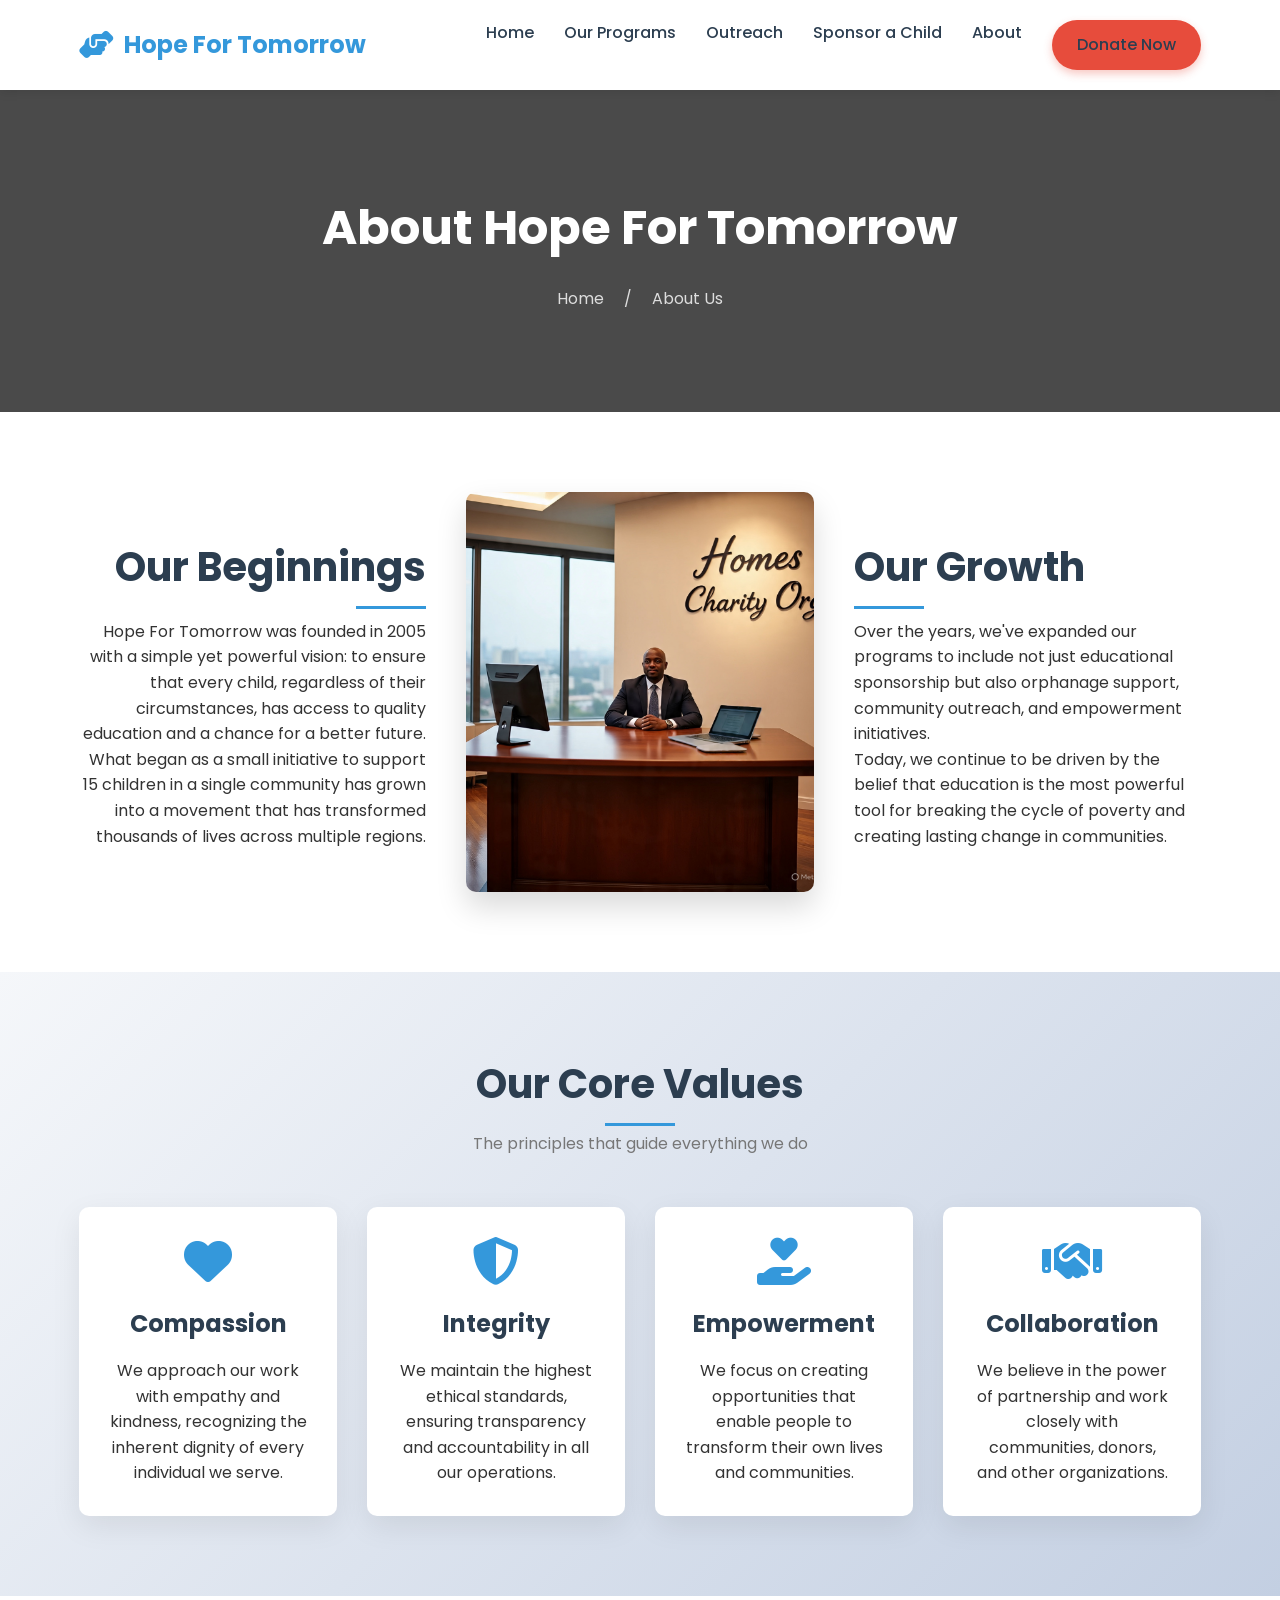
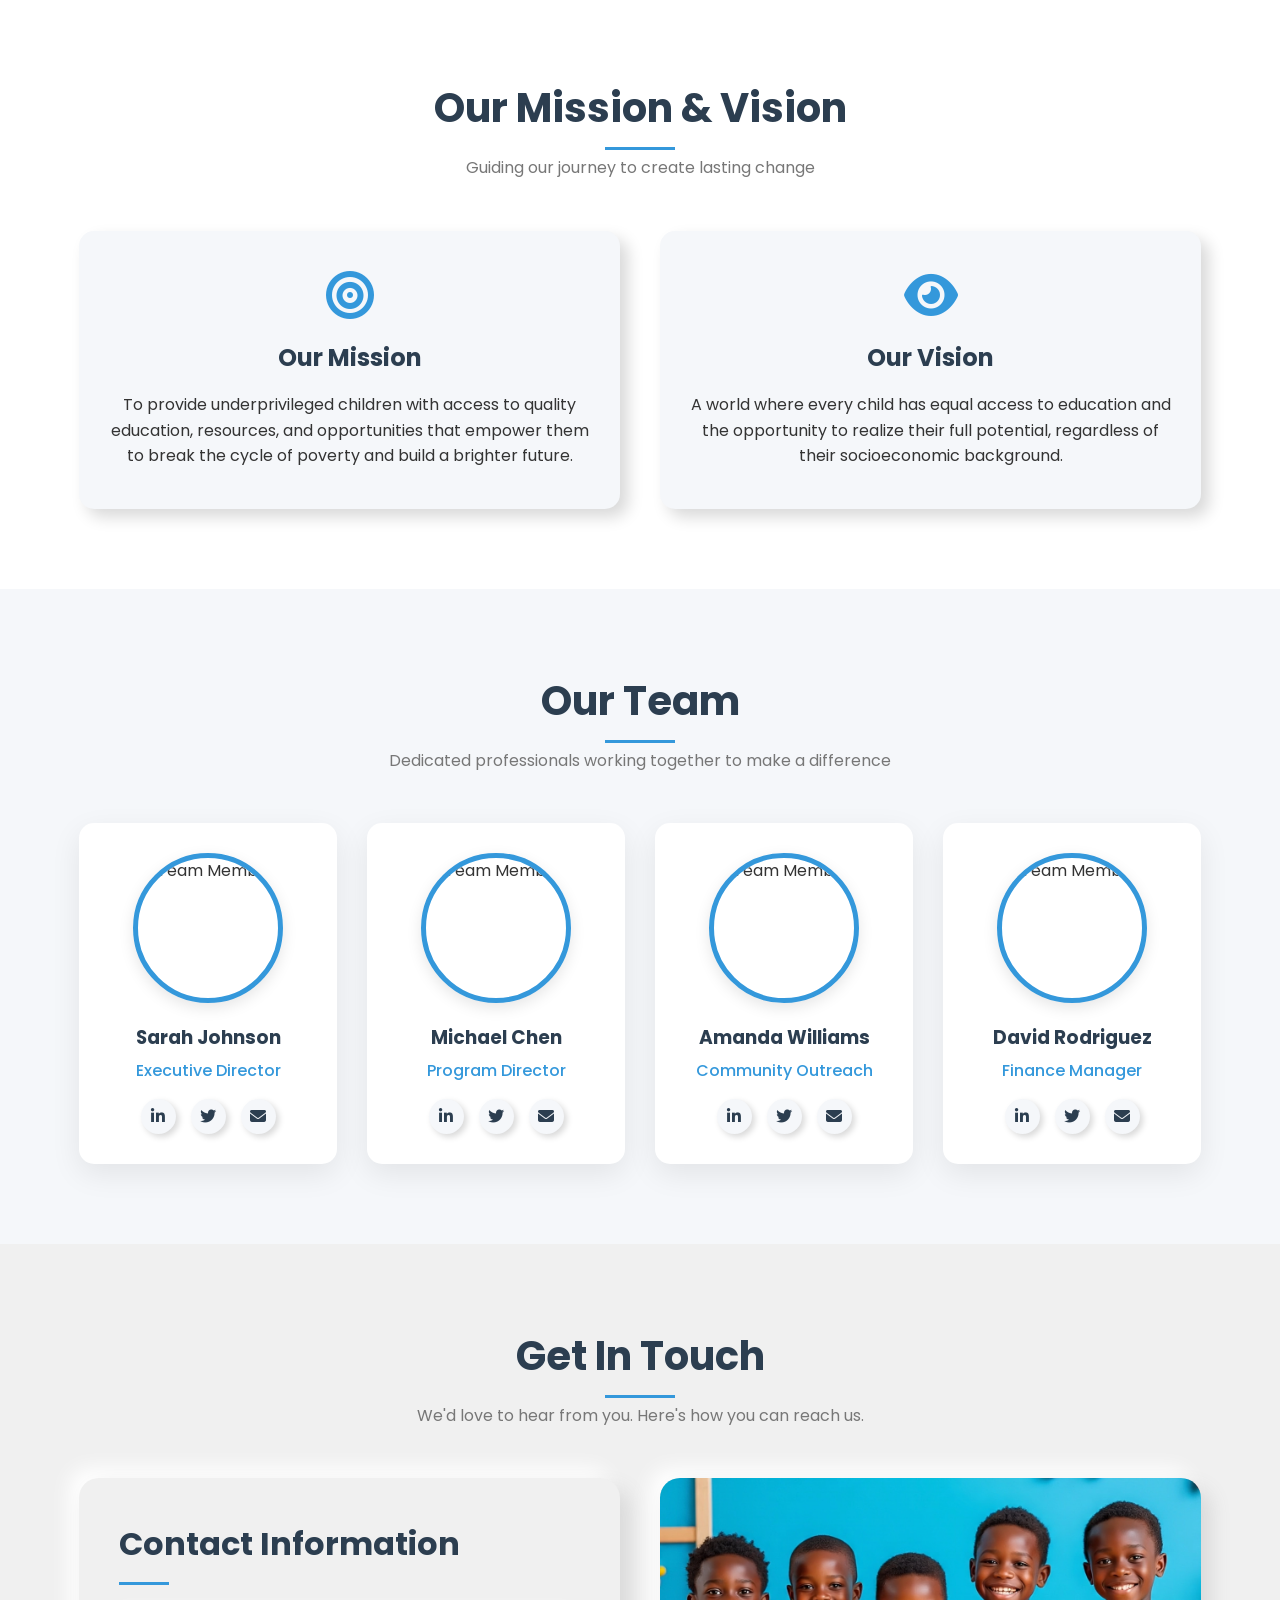
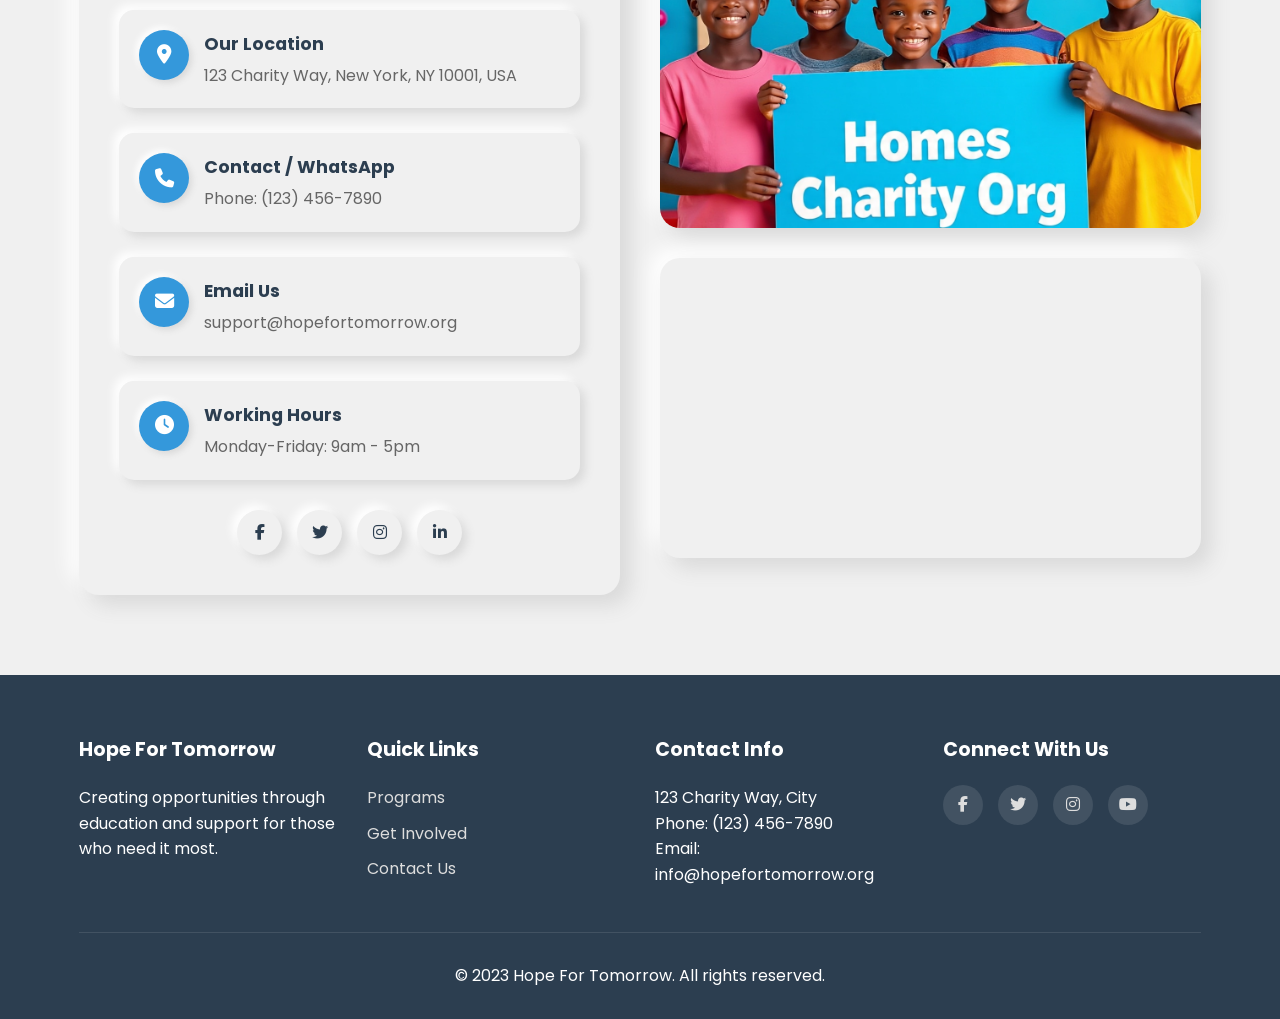
==== about.html @ 214cc909 "page completee" ====
<!DOCTYPE html>
<html lang="en">
<head>
    <meta charset="UTF-8">
    <meta name="viewport" content="width=device-width, initial-scale=1.0">
    <title>About Us | Hope For Tomorrow</title>
    <link rel="stylesheet" href="https://cdnjs.cloudflare.com/ajax/libs/font-awesome/6.4.0/css/all.min.css">
    <link href="https://fonts.googleapis.com/css2?family=Poppins:wght@300;400;500;600;700&display=swap" rel="stylesheet">
    <style>
        /* Global Styles */
        :root {
            --primary: #3498db;
            --secondary: #2ecc71;
            --accent: #e74c3c;
            --light: #f9f9f9;
            --dark: #2c3e50;
            --text: #333;
        }
        
        * {
            margin: 0;
            padding: 0;
            box-sizing: border-box;
            font-family: 'Poppins', sans-serif;
        }
        html, body {
    max-width: 100%;
    overflow-x: hidden;
}

img, iframe {
    max-width: 100%;
    height: auto;
    display: block;
}

        html {
            scroll-behavior: smooth;
        }
        
        body {
            color: var(--text);
            line-height: 1.6;
            background-color: var(--light);
           
        }
        
        .container {
            width: 90%;
            max-width: 1200px;
            margin: 0 auto;
            padding: 0 15px;
        }
        
        /* Header & Navigation */
        header {
            background-color: white;
            box-shadow: 0 2px 10px rgba(0,0,0,0.1);
            position: sticky;
            top: 0;
            z-index: 1000;
            transition: all 0.3s ease;
        }
        
        nav {
            display: flex;
            justify-content: space-between;
            align-items: center;
            padding: 20px 0;
        }
        
        .logo {
            font-size: 24px;
            font-weight: 700;
            color: var(--primary);
            display: flex;
            align-items: center;
        }
        
        .logo i {
            margin-right: 10px;
            font-size: 28px;
        }
        
        .nav-links {
            display: flex;
            list-style: none;
        }
        
        .nav-links li {
            margin-left: 30px;
        }
        
        .nav-links a {
            text-decoration: none;
            color: var(--dark);
            font-weight: 500;
            transition: color 0.3s;
            position: relative;
        }
        
        .nav-links a:after {
            content: '';
            position: absolute;
            width: 0;
            height: 2px;
            bottom: -5px;
            left: 0;
            background-color: var(--primary);
            transition: width 0.3s ease;
        }
        
        .nav-links a:hover:after {
            width: 100%;
        }
        
        .nav-links a:hover {
            color: var(--primary);
        }
        
        .btn {
            display: inline-block;
            background-color: var(--accent);
            color: white;
            padding: 12px 25px;
            border-radius: 30px;
            text-decoration: none;
            font-weight: 600;
            transition: all 0.3s;
            box-shadow: 0 4px 8px rgba(231, 76, 60, 0.3);
        }
        
        .btn:hover {
            background-color: #c0392b;
            transform: translateY(-3px);
            box-shadow: 0 6px 12px rgba(231, 76, 60, 0.4);
        }
        
        .hamburger {
            display: none;
            cursor: pointer;
            font-size: 24px;
        }
        
        /* Page Header */
        .page-header {
            background: linear-gradient(rgba(0,0,0,0.7), rgba(0,0,0,0.7)), url('https://images.unsplash.com/photo-1522881193457-37ae97c905bf?ixlib=rb-4.0.3&ixid=M3wxMjA3fDB8MHxwaG90by1wYWdlfHx8fGVufDB8fHx8fA%3D%3D&auto=format&fit=crop&w=1470&q=80') no-repeat center center/cover;
            color: white;
            text-align: center;
            padding: 100px 0;
        }
        
        .page-header h1 {
            font-size: 3rem;
            margin-bottom: 20px;
        }
        
        .breadcrumb {
            display: flex;
            justify-content: center;
            list-style: none;
        }
        
        .breadcrumb li {
            margin: 0 10px;
        }
        
        .breadcrumb a {
            color: #ddd;
            text-decoration: none;
        }
        
        .breadcrumb a:hover {
            color: white;
        }
        
        .breadcrumb li:after {
            content: '/';
            margin-left: 20px;
            color: #ddd;
        }
        
        .breadcrumb li:last-child:after {
            content: '';
            margin: 0;
        }
        
        /* History Section */
        .history {
            padding: 80px 0;
            background-color: white;
        }
        
        .history-grid {
            display: grid;
            grid-template-columns: 1fr 1fr 1fr;
            gap: 40px;
            align-items: center;
        }
        
        .history-text-right {
            text-align: right;
        }
        
        .history-text-left {
            text-align: left;
        }
        
        .history-img {
            width: 100%;
            height: 400px;
            border-radius: 10px;
            overflow: hidden;
            box-shadow: 0 15px 30px rgba(0,0,0,0.15);
        }
        
        .history-img img {
            width: 100%;
            height: 100%;
            object-fit: cover;
        }
        
        .history-text h2 {
            font-size: 2.5rem;
            color: var(--dark);
            margin-bottom: 20px;
            position: relative;
        }
        
        .history-text h2:after {
            content: '';
            position: absolute;
            width: 70px;
            height: 3px;
            background: var(--primary);
            bottom: -10px;
            left: 0;
        }
        
        .history-text-right h2:after {
            left: auto;
            right: 0;
        }
        
        /* Core Values */
        .core-values {
            padding: 80px 0;
            background: linear-gradient(135deg, #f5f7fa 0%, #c3cfe2 100%);
        }
        
        .section-title {
            text-align: center;
            margin-bottom: 50px;
        }
        
        .section-title h2 {
            font-size: 2.5rem;
            color: var(--dark);
            margin-bottom: 15px;
            position: relative;
            display: inline-block;
        }
        
        .section-title h2:after {
            content: '';
            position: absolute;
            width: 70px;
            height: 3px;
            background: var(--primary);
            bottom: -10px;
            left: 50%;
            transform: translateX(-50%);
        }
        
        .section-title p {
            color: #777;
            max-width: 700px;
            margin: 0 auto;
        }
        
        .values-grid {
            display: grid;
            grid-template-columns: repeat(auto-fit, minmax(200px, 1fr));
            gap: 30px;
        }
        
        .value-card {
            background: white;
            border-radius: 10px;
            padding: 30px;
            box-shadow: 0 10px 30px rgba(0,0,0,0.08);
            transition: transform 0.3s, box-shadow 0.3s;
            text-align: center;
        }
        
        .value-card:hover {
            transform: translateY(-10px);
            box-shadow: 0 15px 35px rgba(0,0,0,0.12);
        }
        
        .value-card i {
            font-size: 3rem;
            color: var(--primary);
            margin-bottom: 20px;
        }
        
        .value-card h3 {
            font-size: 1.5rem;
            margin-bottom: 15px;
            color: var(--dark);
        }
        
        /* Mission & Vision */
        .mission-vision {
            padding: 80px 0;
            background-color: white;
        }
        
        .mv-grid {
            display: grid;
            grid-template-columns: repeat(auto-fit, minmax(300px, 1fr));
            gap: 40px;
        }
        
        .mv-card {
            background: #f5f7fa;
            border-radius: 15px;
            padding: 40px 30px;
            text-align: center;
            box-shadow: 8px 8px 16px #d9d9d9, 
                       -8px -8px 16px #ffffff;
            transition: all 0.3s ease;
        }
        
        .mv-card:hover {
            transform: translateY(-5px);
            box-shadow: 12px 12px 24px #d9d9d9, 
                       -12px -12px 24px #ffffff;
        }
        
        .mv-card i {
            font-size: 3rem;
            color: var(--primary);
            margin-bottom: 20px;
        }
        
        .mv-card h3 {
            font-size: 1.5rem;
            margin-bottom: 15px;
            color: var(--dark);
        }
        
        /* Team Section */
        .team {
            padding: 80px 0;
            background-color: #f5f7fa;
        }
        
        .team-grid {
            display: grid;
            grid-template-columns: repeat(auto-fit, minmax(250px, 1fr));
            gap: 30px;
        }
        
        .team-member {
            background: white;
            border-radius: 15px;
            padding: 30px 20px;
            text-align: center;
            box-shadow: 0 10px 30px rgba(0,0,0,0.08);
            transition: all 0.3s ease;
        }
        
        .team-member:hover {
            transform: translateY(-5px);
            box-shadow: 0 15px 35px rgba(0,0,0,0.12);
        }
        
        .team-img {
            width: 150px;
            height: 150px;
            border-radius: 50%;
            object-fit: cover;
            margin: 0 auto 20px;
            box-shadow: 0 5px 15px rgba(0,0,0,0.1);
            border: 5px solid var(--primary);
        }
        
        .team-member h3 {
            margin-bottom: 5px;
            color: var(--dark);
        }
        
        .team-member p {
            color: var(--primary);
            margin-bottom: 15px;
            font-weight: 500;
        }
        
        .team-social {
            display: flex;
            justify-content: center;
            gap: 15px;
        }
        
        .team-social a {
            display: inline-flex;
            align-items: center;
            justify-content: center;
            width: 35px;
            height: 35px;
            background: #f5f7fa;
            border-radius: 50%;
            color: var(--dark);
            text-decoration: none;
            box-shadow: 3px 3px 6px #d9d9d9, 
                       -3px -3px 6px #ffffff;
            transition: all 0.3s ease;
        }
        
        .team-social a:hover {
            box-shadow: inset 3px 3px 6px #d9d9d9, 
                       inset -3px -3px 6px #ffffff;
            color: var(--primary);
        }
        
        /* Contact Section - Redesigned with Neomorphism */
        .contact-section {
            padding: 80px 0;
            background-color: #f0f0f0;
        }
        
        .contact-grid {
            display: grid;
            grid-template-columns: 1fr;
            gap: 40px;
        }
        
        @media (min-width: 992px) {
            .contact-grid {
                grid-template-columns: 1fr 1fr;
            }
        }
        
        .contact-info {
            background: #f0f0f0;
            border-radius: 20px;
            padding: 40px;
            box-shadow: 10px 10px 20px #d9d9d9, 
                       -10px -10px 20px #ffffff;
        }
        
        .contact-info h2 {
            font-size: 2rem;
            margin-bottom: 25px;
            color: var(--dark);
            position: relative;
            padding-bottom: 15px;
        }
        
        .contact-info h2:after {
            content: '';
            position: absolute;
            left: 0;
            bottom: 0;
            width: 50px;
            height: 3px;
            background: var(--primary);
        }
        
        .info-item {
            display: flex;
            align-items: flex-start;
            margin-bottom: 25px;
            padding: 20px;
            background: #f0f0f0;
            border-radius: 15px;
            box-shadow: 5px 5px 10px #d9d9d9, 
                       -5px -5px 10px #ffffff;
            transition: all 0.3s ease;
        }
        
        .info-item:hover {
            transform: translateY(-5px);
            box-shadow: 8px 8px 16px #d9d9d9, 
                       -8px -8px 16px #ffffff;
        }
        
        .info-icon {
            min-width: 50px;
            height: 50px;
            background: var(--primary);
            color: white;
            border-radius: 50%;
            display: flex;
            align-items: center;
            justify-content: center;
            margin-right: 15px;
            font-size: 1.2rem;
            box-shadow: 3px 3px 6px #d9d9d9, 
                       -3px -3px 6px #ffffff;
        }
        
        .info-content h3 {
            margin-bottom: 5px;
            font-size: 1.1rem;
            color: var(--dark);
        }
        
        .info-content p {
            color: #666;
        }
        
        .social-links {
            display: flex;
            gap: 15px;
            margin-top: 30px;
            justify-content: center;
        }
        
        .social-links a {
            display: inline-flex;
            align-items: center;
            justify-content: center;
            width: 45px;
            height: 45px;
            background: #f0f0f0;
            border-radius: 50%;
            color: var(--dark);
            text-decoration: none;
            box-shadow: 5px 5px 10px #d9d9d9, 
                       -5px -5px 10px #ffffff;
            transition: all 0.3s ease;
        }
        
        .social-links a:hover {
            box-shadow: inset 3px 3px 6px #d9d9d9, 
                       inset -3px -3px 6px #ffffff;
            color: var(--primary);
        }
        
        .contact-visuals {
            display: flex;
            flex-direction: column;
            gap: 30px;
        }
        
        .company-image {
            border-radius: 20px;
            overflow: hidden;
            box-shadow: 10px 10px 20px #d9d9d9, 
                       -10px -10px 20px #ffffff;
            height: 350px;
        }
        
        .company-image img {
            width: 100%;
            height: 100%;
            object-fit: cover;
        }
        
        .map-container {
            border-radius: 20px;
            overflow: hidden;
            box-shadow: 10px 10px 20px #d9d9d9, 
                       -10px -10px 20px #ffffff;
            height: 300px;
        }
        
        .map-container iframe {
            width: 100%;
            height: 100%;
            border: none;
        }
        
        /* Footer */
        footer {
            background-color: var(--dark);
            color: white;
            padding: 60px 0 30px;
        }
        
        .footer-grid {
            display: grid;
            grid-template-columns: repeat(auto-fit, minmax(200px, 1fr));
            gap: 30px;
            margin-bottom: 40px;
        }
        
        .footer-column h3 {
            margin-bottom: 20px;
            font-size: 1.2rem;
        }
        
        .footer-column ul {
            list-style: none;
        }
        
        .footer-column ul li {
            margin-bottom: 10px;
        }
        
        .footer-column a {
            color: #ddd;
            text-decoration: none;
            transition: color 0.3s;
        }
        
        .footer-column a:hover {
            color: white;
        }
        
        .footer-social {
            display: flex;
            gap: 15px;
        }
        
        .footer-social a {
            display: inline-block;
            width: 40px;
            height: 40px;
            background-color: rgba(255,255,255,0.1);
            border-radius: 50%;
            text-align: center;
            line-height: 40px;
            transition: background-color 0.3s, transform 0.3s;
        }
        
        .footer-social a:hover {
            background-color: var(--primary);
            transform: translateY(-5px);
        }
        
        .copyright {
            text-align: center;
            padding-top: 30px;
            border-top: 1px solid rgba(255,255,255,0.1);
        }
        
        /* Responsive Design */
        @media (max-width: 992px) {
            .history-grid {
                grid-template-columns: 1fr;
                gap: 30px;
            }
            
            .history-text-right, .history-text-left {
                text-align: center;
            }
            
            .history-text h2:after {
                left: 50%;
                transform: translateX(-50%);
            }
            
            .nav-links {
                display: none;
            }
            
            .nav-links.active {
                display: flex;
                flex-direction: column;
                position: absolute;
                top: 100%;
                left: 0;
                width: 100%;
                background-color: white;
                padding: 20px;
                box-shadow: 0 5px 10px rgba(0,0,0,0.1);
            }
            
            .nav-links.active li {
                margin: 15px 0;
            }
            
            .hamburger {
                display: block;
            }
        }
        
        @media (max-width: 768px) {
            .page-header {
                padding: 80px 0;
            }
            
            .page-header h1 {
                font-size: 2.5rem;
            }
            
            .history, .core-values, .mission-vision, .team, .contact-section {
                padding: 60px 0;
            }
            
            .history-text h2, .section-title h2 {
                font-size: 2rem;
            }
            
            .history-img {
                height: 300px;
                order: -1;
            }
            
            .info-item {
                flex-direction: column;
                text-align: center;
            }
            
            .info-icon {
                margin-right: 0;
                margin-bottom: 15px;
            }
        }
        
        @media (max-width: 576px) {
            .logo {
                font-size: 20px;
            }
            
            .page-header h1 {
                font-size: 2rem;
            }
            
            .history-img {
                height: 250px;
            }
        .contact-section{
                margin: 0;
            }
            .values-grid, .mv-grid, .team-grid {
                grid-template-columns: 1fr;
            }
        }
    </style>
</head>
<body>
    <!-- Header & Navigation -->
    <header>
        <div class="container">
            <nav>
                <div class="logo"><i class="fas fa-hands-helping"></i>Hope For Tomorrow</div>
                <ul class="nav-links">
                    <li><a href="index.html">Home</a></li>
                    <li><a href="programs.html">Our Programs</a></li>
                    <li><a href="outreach.html">Outreach</a></li>
                    <li><a href="sponsor.html">Sponsor a Child</a></li>
                   <li><a href="about.html">About</a></li>
                    <li><a href="#" class="btn">Donate Now</a></li>
                </ul>
                <div class="hamburger">
                    <i class="fas fa-bars"></i>
                </div>
            </nav>
        </div>
    </header>

    <!-- Page Header -->
    <section class="page-header">
        <div class="container">
            <h1>About Hope For Tomorrow</h1>
            <ul class="breadcrumb">
                <li><a href="#">Home</a></li>
                <li><a href="#">About Us</a></li>
            </ul>
        </div>
    </section>

    <!-- History Section -->
    <section class="history">
        <div class="container">
            <div class="history-grid">
                <div class="history-text history-text-right">
                    <h2>Our Beginnings</h2>
                    <p>Hope For Tomorrow was founded in 2005 with a simple yet powerful vision: to ensure that every child, regardless of their circumstances, has access to quality education and a chance for a better future.</p>
                    <p>What began as a small initiative to support 15 children in a single community has grown into a movement that has transformed thousands of lives across multiple regions.</p>
                </div>
                
                <div class="history-img">
                    <img src="media/history.jpg" alt="Hope For Tomorrow History">
                </div>
                
                <div class="history-text history-text-left">
                    <h2>Our Growth</h2>
                    <p>Over the years, we've expanded our programs to include not just educational sponsorship but also orphanage support, community outreach, and empowerment initiatives.</p>
                    <p>Today, we continue to be driven by the belief that education is the most powerful tool for breaking the cycle of poverty and creating lasting change in communities.</p>
                </div>
            </div>
        </div>
    </section>

    <!-- Core Values -->
    <section class="core-values">
        <div class="container">
            <div class="section-title">
                <h2>Our Core Values</h2>
                <p>The principles that guide everything we do</p>
            </div>
            <div class="values-grid">
                <div class="value-card">
                    <i class="fas fa-heart"></i>
                    <h3>Compassion</h3>
                    <p>We approach our work with empathy and kindness, recognizing the inherent dignity of every individual we serve.</p>
                </div>
                <div class="value-card">
                    <i class="fas fa-shield-alt"></i>
                    <h3>Integrity</h3>
                    <p>We maintain the highest ethical standards, ensuring transparency and accountability in all our operations.</p>
                </div>
                <div class="value-card">
                    <i class="fas fa-hand-holding-heart"></i>
                    <h3>Empowerment</h3>
                    <p>We focus on creating opportunities that enable people to transform their own lives and communities.</p>
                </div>
                <div class="value-card">
                    <i class="fas fa-handshake"></i>
                    <h3>Collaboration</h3>
                    <p>We believe in the power of partnership and work closely with communities, donors, and other organizations.</p>
                </div>
            </div>
        </div>
    </section>

    <!-- Mission & Vision -->
    <section class="mission-vision">
        <div class="container">
            <div class="section-title">
                <h2>Our Mission & Vision</h2>
                <p>Guiding our journey to create lasting change</p>
            </div>
            <div class="mv-grid">
                <div class="mv-card">
                    <i class="fas fa-bullseye"></i>
                    <h3>Our Mission</h3>
                    <p>To provide underprivileged children with access to quality education, resources, and opportunities that empower them to break the cycle of poverty and build a brighter future.</p>
                </div>
                <div class="mv-card">
                    <i class="fas fa-eye"></i>
                    <h3>Our Vision</h3>
                    <p>A world where every child has equal access to education and the opportunity to realize their full potential, regardless of their socioeconomic background.</p>
                </div>
            </div>
        </div>
    </section>

    <!-- Team Section -->
    <section class="team">
        <div class="container">
            <div class="section-title">
                <h2>Our Team</h2>
                <p>Dedicated professionals working together to make a difference</p>
            </div>
            <div class="team-grid">
                <div class="team-member">
                    <img src="https://images.unsplash.com/photo-1560250097-0b93528c311a?ixlib=rb-4.0.3&ixid=M3wxMjA3fDB8MHxwaG90by1wYWdlfHx8fGVufDB8fHx8fA%3D%3D&auto=format&fit=crop&w=687&q=80" alt="Team Member" class="team-img">
                    <h3>Sarah Johnson</h3>
                    <p>Executive Director</p>
                    <div class="team-social">
                        <a href="#"><i class="fab fa-linkedin-in"></i></a>
                        <a href="#"><i class="fab fa-twitter"></i></a>
                        <a href="#"><i class="fas fa-envelope"></i></a>
                    </div>
                </div>
                <div class="team-member">
                    <img src="https://images.unsplash.com/photo-1573497019940-1c28c88b4f3e?ixlib=rb-4.0.3&ixid=M3wxMjA3fDB8MHxwaG90by1wYWdlfHx8fGVufDB8fHx8fA%3D%3D&auto=format&fit=crop&w=687&q=80" alt="Team Member" class="team-img">
                    <h3>Michael Chen</h3>
                    <p>Program Director</p>
                    <div class="team-social">
                        <a href="#"><i class="fab fa-linkedin-in"></i></a>
                        <a href="#"><i class="fab fa-twitter"></i></a>
                        <a href="#"><i class="fas fa-envelope"></i></a>
                    </div>
                </div>
                <div class="team-member">
                    <img src="https://images.unsplash.com/photo-1580489944761-15a19d654956?ixlib=rb-4.0.3&ixid=M3wxMjA3fDB8MHxwaG90by1wYWdlfHx8fGVufDB8fHx8fA%3D%3D&auto=format&fit=crop&w=761&q=80" alt="Team Member" class="team-img">
                    <h3>Amanda Williams</h3>
                    <p>Community Outreach</p>
                    <div class="team-social">
                        <a href="#"><i class="fab fa-linkedin-in"></i></a>
                        <a href="#"><i class="fab fa-twitter"></i></a>
                        <a href="#"><i class="fas fa-envelope"></i></a>
                    </div>
                </div>
                <div class="team-member">
                    <img src="https://images.unsplash.com/photo-1507003211169-0a1dd7228f2d?ixlib=rb-4.0.3&ixid=M3wxMjA3fDB8MHxwaG90by1wYWdlfHx8fGVufDB8fHx8fA%3D%3D&auto=format&fit=crop&w=687&q=80" alt="Team Member" class="team-img">
                    <h3>David Rodriguez</h3>
                    <p>Finance Manager</p>
                    <div class="team-social">
                        <a href="#"><i class="fab fa-linkedin-in"></i></a>
                        <a href="#"><i class="fab fa-twitter"></i></a>
                        <a href="#"><i class="fas fa-envelope"></i></a>
                    </div>
                </div>
            </div>
        </div>
    </section>

    <!-- Contact Section - Redesigned with Neomorphism -->
    <section class="contact-section">
        <div class="container">
            <div class="section-title">
                <h2>Get In Touch</h2>
                <p>We'd love to hear from you. Here's how you can reach us.</p>
            </div>
            
            <div class="contact-grid">
                <div class="contact-info">
                    <h2>Contact Information</h2>
                    
                    <div class="info-item">
                        <div class="info-icon">
                            <i class="fas fa-map-marker-alt"></i>
                        </div>
                        <div class="info-content">
                            <h3>Our Location</h3>
                            <p>123 Charity Way, New York, NY 10001, USA</p>
                        </div>
                    </div>
                    
                    <div class="info-item">
                        <div class="info-icon">
                            <i class="fas fa-phone"></i>
                        </div>
                        <div class="info-content">
                            <h3>Contact / WhatsApp</h3>
                            <p>Phone: (123) 456-7890</p>
                            
                        </div>
                    </div>
                    
                    <div class="info-item">
                        <div class="info-icon">
                            <i class="fas fa-envelope"></i>
                        </div>
                        <div class="info-content">
                            <h3>Email Us</h3>
                            
                            <p>support@hopefortomorrow.org</p>
                        </div>
                    </div>
                    
                    <div class="info-item">
                        <div class="info-icon">
                            <i class="fas fa-clock"></i>
                        </div>
                        <div class="info-content">
                            <h3>Working Hours</h3>
                            <p>Monday-Friday: 9am - 5pm</p>
                            
                        </div>
                    </div>
                    
                    <div class="social-links">
                        <a href="#"><i class="fab fa-facebook-f"></i></a>
                        <a href="#"><i class="fab fa-twitter"></i></a>
                        <a href="#"><i class="fab fa-instagram"></i></a>
                        <a href="#"><i class="fab fa-linkedin-in"></i></a>
                    </div>
                </div>
                
                <div class="contact-visuals">
                    <div class="company-image">
                        <img src="media/contact.jpg" alt="Hope For Tomorrow Office">
                    </div>
                    
                    <div class="map-container">
                        <iframe src="https://www.google.com/maps/embed?pb=!1m18!1m12!1m3!1d3022.9663095343008!2d-74.004258724266!3d40.74076987932881!2m3!1f0!2f0!3f0!3m2!1i1024!2i768!4f13.1!3m3!1m2!1s0x89c259bf5c8eef01%3A0x41d070b5c4f13b35!2s123%20Charity%20Way%2C%20New%20York%2C%20NY%2010001%2C%20USA!5e0!3m2!1sen!2s!4v1690213786440!5m2!1sen!2s" allowfullscreen="" loading="lazy"></iframe>
                    </div>
                </div>
            </div>
        </div>
    </section>

    <!-- Footer -->
    <footer>
        <div class="container">
            <div class="footer-grid">
                <div class="footer-column">
                    <h3>Hope For Tomorrow</h3>
                    <p>Creating opportunities through education and support for those who need it most.</p>
                </div>
                <div class="footer-column">
                    <h3>Quick Links</h3>
                    <ul>
                       
                        <li><a href="#">Programs</a></li>
                        <li><a href="#">Get Involved</a></li>
                        <li><a href="#">Contact Us</a></li>
                    </ul>
                </div>
                <div class="footer-column">
                    <h3>Contact Info</h3>
                    <p>123 Charity Way, City</p>
                    <p>Phone: (123) 456-7890</p>
                    <p>Email: info@hopefortomorrow.org</p>
                </div>
                <div class="footer-column">
                    <h3>Connect With Us</h3>
                    <div class="footer-social">
                        <a href="#"><i class="fab fa-facebook-f"></i></a>
                        <a href="#"><i class="fab fa-twitter"></i></a>
                        <a href="#"><i class="fab fa-instagram"></i></a>
                        <a href="#"><i class="fab fa-youtube"></i></a>
                    </div>
                </div>
            </div>
            <div class="copyright">
                <p>&copy; 2023 Hope For Tomorrow. All rights reserved.</p>
            </div>
        </div>
    </footer>

    <script>
        // Mobile menu toggle
        const hamburger = document.querySelector('.hamburger');
        const navLinks = document.querySelector('.nav-links');
        
        hamburger.addEventListener('click', function() {
            navLinks.classList.toggle('active');
        });
    </script>
</body>
</html>
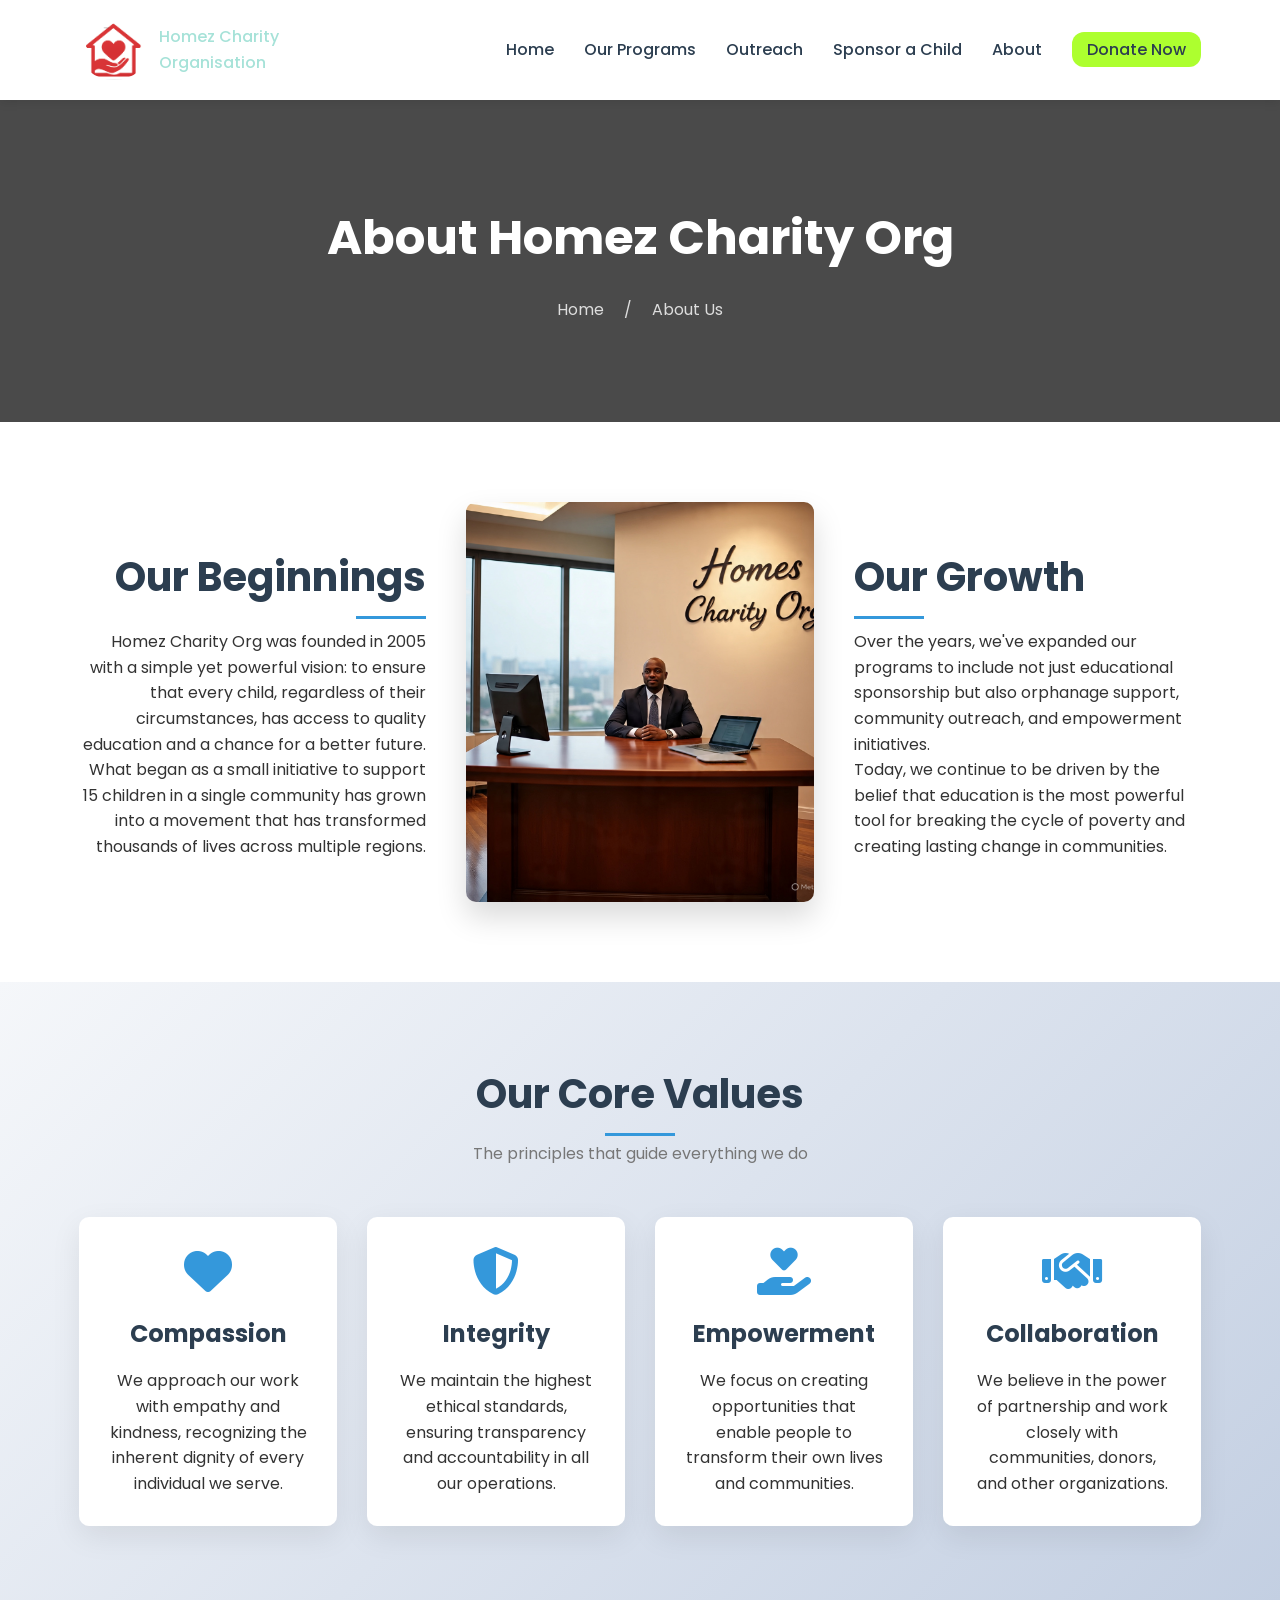
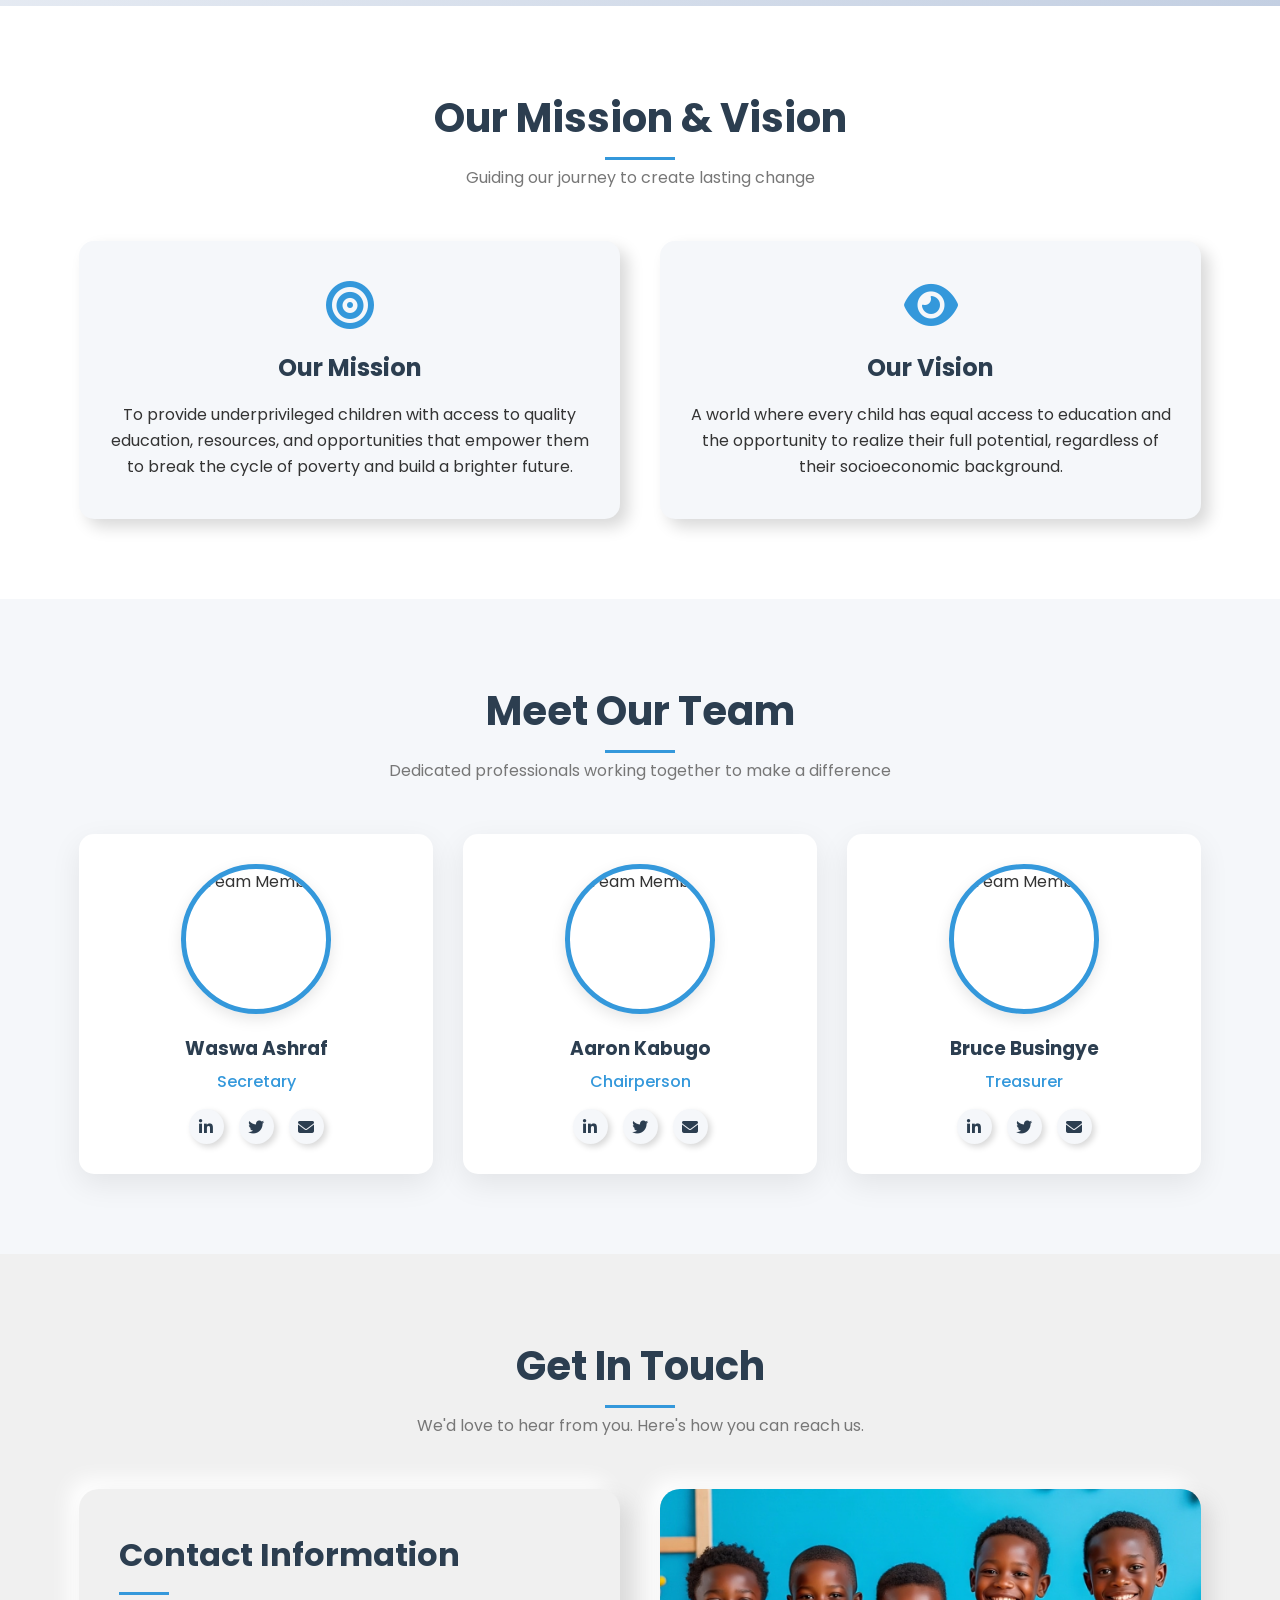
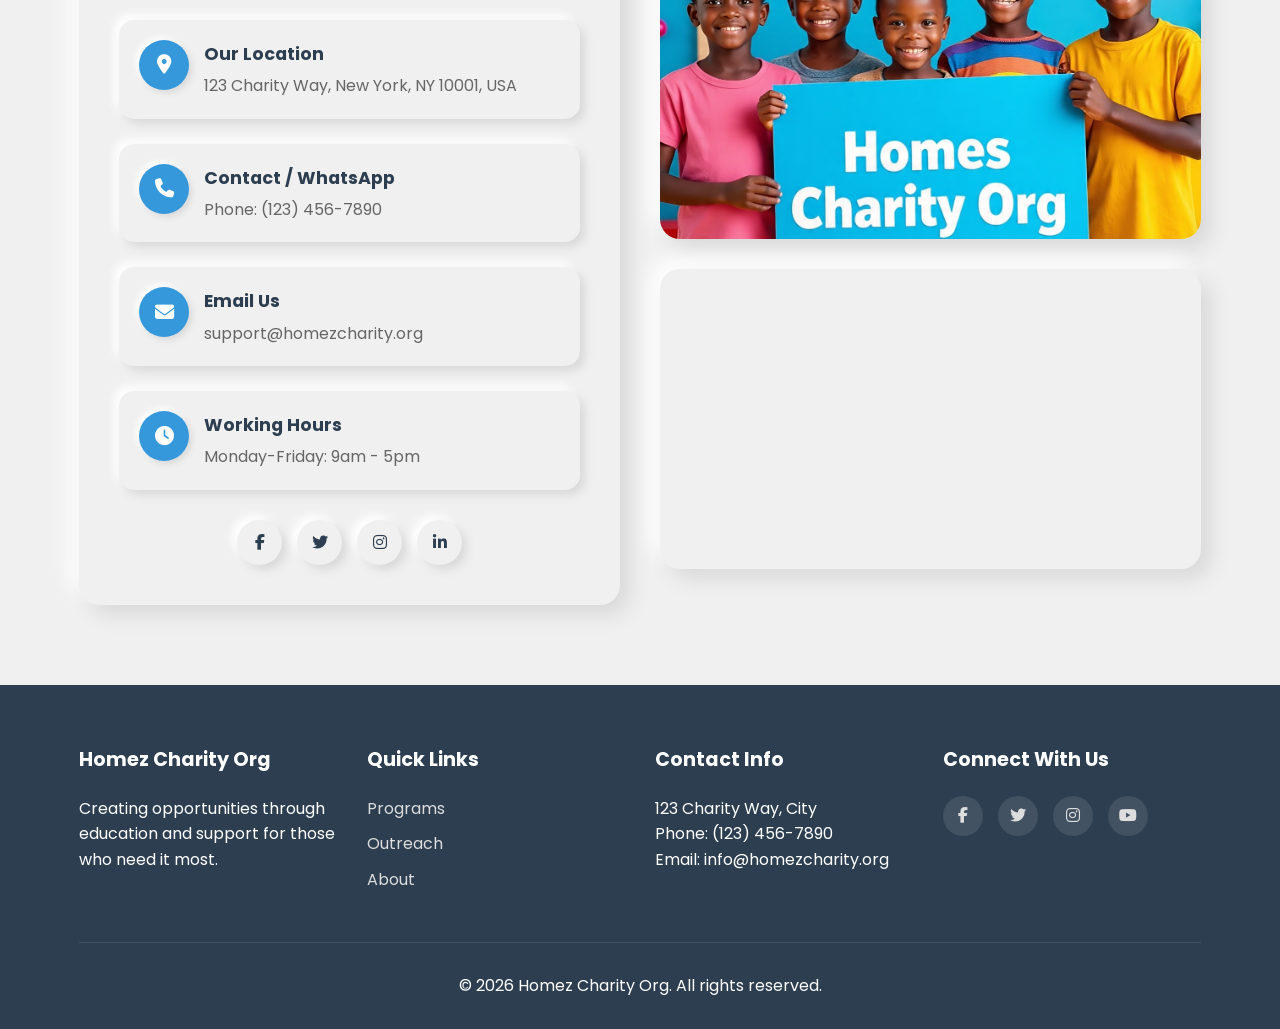
==== commit d0df9632: "favicon" ====
--- a/about.html
+++ b/about.html
@@ -3,741 +3,26 @@
 <head>
     <meta charset="UTF-8">
     <meta name="viewport" content="width=device-width, initial-scale=1.0">
-    <title>About Us | Hope For Tomorrow</title>
+    <title>About Us | Homez Charity Organisation</title>
     <link rel="stylesheet" href="https://cdnjs.cloudflare.com/ajax/libs/font-awesome/6.4.0/css/all.min.css">
     <link href="https://fonts.googleapis.com/css2?family=Poppins:wght@300;400;500;600;700&display=swap" rel="stylesheet">
-    <style>
-        /* Global Styles */
-        :root {
-            --primary: #3498db;
-            --secondary: #2ecc71;
-            --accent: #e74c3c;
-            --light: #f9f9f9;
-            --dark: #2c3e50;
-            --text: #333;
-        }
-        
-        * {
-            margin: 0;
-            padding: 0;
-            box-sizing: border-box;
-            font-family: 'Poppins', sans-serif;
-        }
-        html, body {
-    max-width: 100%;
-    overflow-x: hidden;
-}
-
-img, iframe {
-    max-width: 100%;
-    height: auto;
-    display: block;
-}
-
-        html {
-            scroll-behavior: smooth;
-        }
-        
-        body {
-            color: var(--text);
-            line-height: 1.6;
-            background-color: var(--light);
-           
-        }
-        
-        .container {
-            width: 90%;
-            max-width: 1200px;
-            margin: 0 auto;
-            padding: 0 15px;
-        }
-        
-        /* Header & Navigation */
-        header {
-            background-color: white;
-            box-shadow: 0 2px 10px rgba(0,0,0,0.1);
-            position: sticky;
-            top: 0;
-            z-index: 1000;
-            transition: all 0.3s ease;
-        }
-        
-        nav {
-            display: flex;
-            justify-content: space-between;
-            align-items: center;
-            padding: 20px 0;
-        }
-        
-        .logo {
-            font-size: 24px;
-            font-weight: 700;
-            color: var(--primary);
-            display: flex;
-            align-items: center;
-        }
-        
-        .logo i {
-            margin-right: 10px;
-            font-size: 28px;
-        }
-        
-        .nav-links {
-            display: flex;
-            list-style: none;
-        }
-        
-        .nav-links li {
-            margin-left: 30px;
-        }
-        
-        .nav-links a {
-            text-decoration: none;
-            color: var(--dark);
-            font-weight: 500;
-            transition: color 0.3s;
-            position: relative;
-        }
-        
-        .nav-links a:after {
-            content: '';
-            position: absolute;
-            width: 0;
-            height: 2px;
-            bottom: -5px;
-            left: 0;
-            background-color: var(--primary);
-            transition: width 0.3s ease;
-        }
-        
-        .nav-links a:hover:after {
-            width: 100%;
-        }
-        
-        .nav-links a:hover {
-            color: var(--primary);
-        }
-        
-        .btn {
-            display: inline-block;
-            background-color: var(--accent);
-            color: white;
-            padding: 12px 25px;
-            border-radius: 30px;
-            text-decoration: none;
-            font-weight: 600;
-            transition: all 0.3s;
-            box-shadow: 0 4px 8px rgba(231, 76, 60, 0.3);
-        }
-        
-        .btn:hover {
-            background-color: #c0392b;
-            transform: translateY(-3px);
-            box-shadow: 0 6px 12px rgba(231, 76, 60, 0.4);
-        }
-        
-        .hamburger {
-            display: none;
-            cursor: pointer;
-            font-size: 24px;
-        }
-        
-        /* Page Header */
-        .page-header {
-            background: linear-gradient(rgba(0,0,0,0.7), rgba(0,0,0,0.7)), url('https://images.unsplash.com/photo-1522881193457-37ae97c905bf?ixlib=rb-4.0.3&ixid=M3wxMjA3fDB8MHxwaG90by1wYWdlfHx8fGVufDB8fHx8fA%3D%3D&auto=format&fit=crop&w=1470&q=80') no-repeat center center/cover;
-            color: white;
-            text-align: center;
-            padding: 100px 0;
-        }
-        
-        .page-header h1 {
-            font-size: 3rem;
-            margin-bottom: 20px;
-        }
-        
-        .breadcrumb {
-            display: flex;
-            justify-content: center;
-            list-style: none;
-        }
-        
-        .breadcrumb li {
-            margin: 0 10px;
-        }
-        
-        .breadcrumb a {
-            color: #ddd;
-            text-decoration: none;
-        }
-        
-        .breadcrumb a:hover {
-            color: white;
-        }
-        
-        .breadcrumb li:after {
-            content: '/';
-            margin-left: 20px;
-            color: #ddd;
-        }
-        
-        .breadcrumb li:last-child:after {
-            content: '';
-            margin: 0;
-        }
-        
-        /* History Section */
-        .history {
-            padding: 80px 0;
-            background-color: white;
-        }
-        
-        .history-grid {
-            display: grid;
-            grid-template-columns: 1fr 1fr 1fr;
-            gap: 40px;
-            align-items: center;
-        }
-        
-        .history-text-right {
-            text-align: right;
-        }
-        
-        .history-text-left {
-            text-align: left;
-        }
-        
-        .history-img {
-            width: 100%;
-            height: 400px;
-            border-radius: 10px;
-            overflow: hidden;
-            box-shadow: 0 15px 30px rgba(0,0,0,0.15);
-        }
-        
-        .history-img img {
-            width: 100%;
-            height: 100%;
-            object-fit: cover;
-        }
-        
-        .history-text h2 {
-            font-size: 2.5rem;
-            color: var(--dark);
-            margin-bottom: 20px;
-            position: relative;
-        }
-        
-        .history-text h2:after {
-            content: '';
-            position: absolute;
-            width: 70px;
-            height: 3px;
-            background: var(--primary);
-            bottom: -10px;
-            left: 0;
-        }
-        
-        .history-text-right h2:after {
-            left: auto;
-            right: 0;
-        }
-        
-        /* Core Values */
-        .core-values {
-            padding: 80px 0;
-            background: linear-gradient(135deg, #f5f7fa 0%, #c3cfe2 100%);
-        }
-        
-        .section-title {
-            text-align: center;
-            margin-bottom: 50px;
-        }
-        
-        .section-title h2 {
-            font-size: 2.5rem;
-            color: var(--dark);
-            margin-bottom: 15px;
-            position: relative;
-            display: inline-block;
-        }
-        
-        .section-title h2:after {
-            content: '';
-            position: absolute;
-            width: 70px;
-            height: 3px;
-            background: var(--primary);
-            bottom: -10px;
-            left: 50%;
-            transform: translateX(-50%);
-        }
-        
-        .section-title p {
-            color: #777;
-            max-width: 700px;
-            margin: 0 auto;
-        }
-        
-        .values-grid {
-            display: grid;
-            grid-template-columns: repeat(auto-fit, minmax(200px, 1fr));
-            gap: 30px;
-        }
-        
-        .value-card {
-            background: white;
-            border-radius: 10px;
-            padding: 30px;
-            box-shadow: 0 10px 30px rgba(0,0,0,0.08);
-            transition: transform 0.3s, box-shadow 0.3s;
-            text-align: center;
-        }
-        
-        .value-card:hover {
-            transform: translateY(-10px);
-            box-shadow: 0 15px 35px rgba(0,0,0,0.12);
-        }
-        
-        .value-card i {
-            font-size: 3rem;
-            color: var(--primary);
-            margin-bottom: 20px;
-        }
-        
-        .value-card h3 {
-            font-size: 1.5rem;
-            margin-bottom: 15px;
-            color: var(--dark);
-        }
-        
-        /* Mission & Vision */
-        .mission-vision {
-            padding: 80px 0;
-            background-color: white;
-        }
-        
-        .mv-grid {
-            display: grid;
-            grid-template-columns: repeat(auto-fit, minmax(300px, 1fr));
-            gap: 40px;
-        }
-        
-        .mv-card {
-            background: #f5f7fa;
-            border-radius: 15px;
-            padding: 40px 30px;
-            text-align: center;
-            box-shadow: 8px 8px 16px #d9d9d9, 
-                       -8px -8px 16px #ffffff;
-            transition: all 0.3s ease;
-        }
-        
-        .mv-card:hover {
-            transform: translateY(-5px);
-            box-shadow: 12px 12px 24px #d9d9d9, 
-                       -12px -12px 24px #ffffff;
-        }
-        
-        .mv-card i {
-            font-size: 3rem;
-            color: var(--primary);
-            margin-bottom: 20px;
-        }
-        
-        .mv-card h3 {
-            font-size: 1.5rem;
-            margin-bottom: 15px;
-            color: var(--dark);
-        }
-        
-        /* Team Section */
-        .team {
-            padding: 80px 0;
-            background-color: #f5f7fa;
-        }
-        
-        .team-grid {
-            display: grid;
-            grid-template-columns: repeat(auto-fit, minmax(250px, 1fr));
-            gap: 30px;
-        }
-        
-        .team-member {
-            background: white;
-            border-radius: 15px;
-            padding: 30px 20px;
-            text-align: center;
-            box-shadow: 0 10px 30px rgba(0,0,0,0.08);
-            transition: all 0.3s ease;
-        }
-        
-        .team-member:hover {
-            transform: translateY(-5px);
-            box-shadow: 0 15px 35px rgba(0,0,0,0.12);
-        }
-        
-        .team-img {
-            width: 150px;
-            height: 150px;
-            border-radius: 50%;
-            object-fit: cover;
-            margin: 0 auto 20px;
-            box-shadow: 0 5px 15px rgba(0,0,0,0.1);
-            border: 5px solid var(--primary);
-        }
-        
-        .team-member h3 {
-            margin-bottom: 5px;
-            color: var(--dark);
-        }
-        
-        .team-member p {
-            color: var(--primary);
-            margin-bottom: 15px;
-            font-weight: 500;
-        }
-        
-        .team-social {
-            display: flex;
-            justify-content: center;
-            gap: 15px;
-        }
-        
-        .team-social a {
-            display: inline-flex;
-            align-items: center;
-            justify-content: center;
-            width: 35px;
-            height: 35px;
-            background: #f5f7fa;
-            border-radius: 50%;
-            color: var(--dark);
-            text-decoration: none;
-            box-shadow: 3px 3px 6px #d9d9d9, 
-                       -3px -3px 6px #ffffff;
-            transition: all 0.3s ease;
-        }
-        
-        .team-social a:hover {
-            box-shadow: inset 3px 3px 6px #d9d9d9, 
-                       inset -3px -3px 6px #ffffff;
-            color: var(--primary);
-        }
-        
-        /* Contact Section - Redesigned with Neomorphism */
-        .contact-section {
-            padding: 80px 0;
-            background-color: #f0f0f0;
-        }
-        
-        .contact-grid {
-            display: grid;
-            grid-template-columns: 1fr;
-            gap: 40px;
-        }
-        
-        @media (min-width: 992px) {
-            .contact-grid {
-                grid-template-columns: 1fr 1fr;
-            }
-        }
-        
-        .contact-info {
-            background: #f0f0f0;
-            border-radius: 20px;
-            padding: 40px;
-            box-shadow: 10px 10px 20px #d9d9d9, 
-                       -10px -10px 20px #ffffff;
-        }
-        
-        .contact-info h2 {
-            font-size: 2rem;
-            margin-bottom: 25px;
-            color: var(--dark);
-            position: relative;
-            padding-bottom: 15px;
-        }
-        
-        .contact-info h2:after {
-            content: '';
-            position: absolute;
-            left: 0;
-            bottom: 0;
-            width: 50px;
-            height: 3px;
-            background: var(--primary);
-        }
-        
-        .info-item {
-            display: flex;
-            align-items: flex-start;
-            margin-bottom: 25px;
-            padding: 20px;
-            background: #f0f0f0;
-            border-radius: 15px;
-            box-shadow: 5px 5px 10px #d9d9d9, 
-                       -5px -5px 10px #ffffff;
-            transition: all 0.3s ease;
-        }
-        
-        .info-item:hover {
-            transform: translateY(-5px);
-            box-shadow: 8px 8px 16px #d9d9d9, 
-                       -8px -8px 16px #ffffff;
-        }
-        
-        .info-icon {
-            min-width: 50px;
-            height: 50px;
-            background: var(--primary);
-            color: white;
-            border-radius: 50%;
-            display: flex;
-            align-items: center;
-            justify-content: center;
-            margin-right: 15px;
-            font-size: 1.2rem;
-            box-shadow: 3px 3px 6px #d9d9d9, 
-                       -3px -3px 6px #ffffff;
-        }
-        
-        .info-content h3 {
-            margin-bottom: 5px;
-            font-size: 1.1rem;
-            color: var(--dark);
-        }
-        
-        .info-content p {
-            color: #666;
-        }
-        
-        .social-links {
-            display: flex;
-            gap: 15px;
-            margin-top: 30px;
-            justify-content: center;
-        }
-        
-        .social-links a {
-            display: inline-flex;
-            align-items: center;
-            justify-content: center;
-            width: 45px;
-            height: 45px;
-            background: #f0f0f0;
-            border-radius: 50%;
-            color: var(--dark);
-            text-decoration: none;
-            box-shadow: 5px 5px 10px #d9d9d9, 
-                       -5px -5px 10px #ffffff;
-            transition: all 0.3s ease;
-        }
-        
-        .social-links a:hover {
-            box-shadow: inset 3px 3px 6px #d9d9d9, 
-                       inset -3px -3px 6px #ffffff;
-            color: var(--primary);
-        }
-        
-        .contact-visuals {
-            display: flex;
-            flex-direction: column;
-            gap: 30px;
-        }
-        
-        .company-image {
-            border-radius: 20px;
-            overflow: hidden;
-            box-shadow: 10px 10px 20px #d9d9d9, 
-                       -10px -10px 20px #ffffff;
-            height: 350px;
-        }
-        
-        .company-image img {
-            width: 100%;
-            height: 100%;
-            object-fit: cover;
-        }
-        
-        .map-container {
-            border-radius: 20px;
-            overflow: hidden;
-            box-shadow: 10px 10px 20px #d9d9d9, 
-                       -10px -10px 20px #ffffff;
-            height: 300px;
-        }
-        
-        .map-container iframe {
-            width: 100%;
-            height: 100%;
-            border: none;
-        }
-        
-        /* Footer */
-        footer {
-            background-color: var(--dark);
-            color: white;
-            padding: 60px 0 30px;
-        }
-        
-        .footer-grid {
-            display: grid;
-            grid-template-columns: repeat(auto-fit, minmax(200px, 1fr));
-            gap: 30px;
-            margin-bottom: 40px;
-        }
-        
-        .footer-column h3 {
-            margin-bottom: 20px;
-            font-size: 1.2rem;
-        }
-        
-        .footer-column ul {
-            list-style: none;
-        }
-        
-        .footer-column ul li {
-            margin-bottom: 10px;
-        }
-        
-        .footer-column a {
-            color: #ddd;
-            text-decoration: none;
-            transition: color 0.3s;
-        }
-        
-        .footer-column a:hover {
-            color: white;
-        }
-        
-        .footer-social {
-            display: flex;
-            gap: 15px;
-        }
-        
-        .footer-social a {
-            display: inline-block;
-            width: 40px;
-            height: 40px;
-            background-color: rgba(255,255,255,0.1);
-            border-radius: 50%;
-            text-align: center;
-            line-height: 40px;
-            transition: background-color 0.3s, transform 0.3s;
-        }
-        
-        .footer-social a:hover {
-            background-color: var(--primary);
-            transform: translateY(-5px);
-        }
-        
-        .copyright {
-            text-align: center;
-            padding-top: 30px;
-            border-top: 1px solid rgba(255,255,255,0.1);
-        }
-        
-        /* Responsive Design */
-        @media (max-width: 992px) {
-            .history-grid {
-                grid-template-columns: 1fr;
-                gap: 30px;
-            }
-            
-            .history-text-right, .history-text-left {
-                text-align: center;
-            }
-            
-            .history-text h2:after {
-                left: 50%;
-                transform: translateX(-50%);
-            }
-            
-            .nav-links {
-                display: none;
-            }
-            
-            .nav-links.active {
-                display: flex;
-                flex-direction: column;
-                position: absolute;
-                top: 100%;
-                left: 0;
-                width: 100%;
-                background-color: white;
-                padding: 20px;
-                box-shadow: 0 5px 10px rgba(0,0,0,0.1);
-            }
-            
-            .nav-links.active li {
-                margin: 15px 0;
-            }
-            
-            .hamburger {
-                display: block;
-            }
-        }
-        
-        @media (max-width: 768px) {
-            .page-header {
-                padding: 80px 0;
-            }
-            
-            .page-header h1 {
-                font-size: 2.5rem;
-            }
-            
-            .history, .core-values, .mission-vision, .team, .contact-section {
-                padding: 60px 0;
-            }
-            
-            .history-text h2, .section-title h2 {
-                font-size: 2rem;
-            }
-            
-            .history-img {
-                height: 300px;
-                order: -1;
-            }
-            
-            .info-item {
-                flex-direction: column;
-                text-align: center;
-            }
-            
-            .info-icon {
-                margin-right: 0;
-                margin-bottom: 15px;
-            }
-        }
-        
-        @media (max-width: 576px) {
-            .logo {
-                font-size: 20px;
-            }
-            
-            .page-header h1 {
-                font-size: 2rem;
-            }
-            
-            .history-img {
-                height: 250px;
-            }
-        .contact-section{
-                margin: 0;
-            }
-            .values-grid, .mv-grid, .team-grid {
-                grid-template-columns: 1fr;
-            }
-        }
-    </style>
+    <link rel="stylesheet" href="designs/about.css">
+    <link rel="icon" type="/favicon/favicon.svg" href="/https://www.homezcharity.org/favicon-96x96.png" sizes="96x96" />
+<link rel="icon" type="image/svg+xml" href="/https://www.homezcharity.org/favicon.svg" />
+<link rel="shortcut icon" href="/https://www.homezcharity.org/favicon.ico" />
+<link rel="apple-touch-icon" sizes="180x180" href="/https://www.homezcharity.org/apple-touch-icon.png" />
+<link rel="manifest" href="/https://www.homezcharity.org/site.webmanifest" />
 </head>
 <body>
     <!-- Header & Navigation -->
     <header>
         <div class="container">
             <nav>
-                <div class="logo"><i class="fas fa-hands-helping"></i>Hope For Tomorrow</div>
+                         <div class="logo">
+  <img src="media/logo.png" alt="Brand" >
+  <span>Homez Charity <br>Organisation</span>
+</div>
+
                 <ul class="nav-links">
                     <li><a href="index.html">Home</a></li>
                     <li><a href="programs.html">Our Programs</a></li>
@@ -756,7 +41,7 @@
     <!-- Page Header -->
     <section class="page-header">
         <div class="container">
-            <h1>About Hope For Tomorrow</h1>
+            <h1>About Homez Charity Org</h1>
             <ul class="breadcrumb">
                 <li><a href="#">Home</a></li>
                 <li><a href="#">About Us</a></li>
@@ -770,12 +55,12 @@
             <div class="history-grid">
                 <div class="history-text history-text-right">
                     <h2>Our Beginnings</h2>
-                    <p>Hope For Tomorrow was founded in 2005 with a simple yet powerful vision: to ensure that every child, regardless of their circumstances, has access to quality education and a chance for a better future.</p>
+                    <p>Homez Charity Org was founded in 2005 with a simple yet powerful vision: to ensure that every child, regardless of their circumstances, has access to quality education and a chance for a better future.</p>
                     <p>What began as a small initiative to support 15 children in a single community has grown into a movement that has transformed thousands of lives across multiple regions.</p>
                 </div>
                 
                 <div class="history-img">
-                    <img src="media/history.jpg" alt="Hope For Tomorrow History">
+                    <img src="media/history.jpg" alt="Homez Charity Org History">
                 </div>
                 
                 <div class="history-text history-text-left">
@@ -845,14 +130,14 @@
     <section class="team">
         <div class="container">
             <div class="section-title">
-                <h2>Our Team</h2>
+                <h2>Meet Our Team</h2>
                 <p>Dedicated professionals working together to make a difference</p>
             </div>
             <div class="team-grid">
                 <div class="team-member">
                     <img src="https://images.unsplash.com/photo-1560250097-0b93528c311a?ixlib=rb-4.0.3&ixid=M3wxMjA3fDB8MHxwaG90by1wYWdlfHx8fGVufDB8fHx8fA%3D%3D&auto=format&fit=crop&w=687&q=80" alt="Team Member" class="team-img">
-                    <h3>Sarah Johnson</h3>
-                    <p>Executive Director</p>
+                    <h3>Waswa Ashraf</h3>
+                    <p>Secretary</p>
                     <div class="team-social">
                         <a href="#"><i class="fab fa-linkedin-in"></i></a>
                         <a href="#"><i class="fab fa-twitter"></i></a>
@@ -861,8 +146,8 @@
                 </div>
                 <div class="team-member">
                     <img src="https://images.unsplash.com/photo-1573497019940-1c28c88b4f3e?ixlib=rb-4.0.3&ixid=M3wxMjA3fDB8MHxwaG90by1wYWdlfHx8fGVufDB8fHx8fA%3D%3D&auto=format&fit=crop&w=687&q=80" alt="Team Member" class="team-img">
-                    <h3>Michael Chen</h3>
-                    <p>Program Director</p>
+                    <h3>Aaron Kabugo</h3>
+                    <p>Chairperson</p>
                     <div class="team-social">
                         <a href="#"><i class="fab fa-linkedin-in"></i></a>
                         <a href="#"><i class="fab fa-twitter"></i></a>
@@ -871,25 +156,15 @@
                 </div>
                 <div class="team-member">
                     <img src="https://images.unsplash.com/photo-1580489944761-15a19d654956?ixlib=rb-4.0.3&ixid=M3wxMjA3fDB8MHxwaG90by1wYWdlfHx8fGVufDB8fHx8fA%3D%3D&auto=format&fit=crop&w=761&q=80" alt="Team Member" class="team-img">
-                    <h3>Amanda Williams</h3>
-                    <p>Community Outreach</p>
+                    <h3>Bruce Busingye</h3>
+                    <p>Treasurer</p>
                     <div class="team-social">
                         <a href="#"><i class="fab fa-linkedin-in"></i></a>
                         <a href="#"><i class="fab fa-twitter"></i></a>
                         <a href="#"><i class="fas fa-envelope"></i></a>
                     </div>
                 </div>
-                <div class="team-member">
-                    <img src="https://images.unsplash.com/photo-1507003211169-0a1dd7228f2d?ixlib=rb-4.0.3&ixid=M3wxMjA3fDB8MHxwaG90by1wYWdlfHx8fGVufDB8fHx8fA%3D%3D&auto=format&fit=crop&w=687&q=80" alt="Team Member" class="team-img">
-                    <h3>David Rodriguez</h3>
-                    <p>Finance Manager</p>
-                    <div class="team-social">
-                        <a href="#"><i class="fab fa-linkedin-in"></i></a>
-                        <a href="#"><i class="fab fa-twitter"></i></a>
-                        <a href="#"><i class="fas fa-envelope"></i></a>
-                    </div>
-                </div>
-            </div>
+               
         </div>
     </section>
 
@@ -933,7 +208,7 @@
                         <div class="info-content">
                             <h3>Email Us</h3>
                             
-                            <p>support@hopefortomorrow.org</p>
+                            <p>support@homezcharity.org</p>
                         </div>
                     </div>
                     
@@ -958,7 +233,7 @@
                 
                 <div class="contact-visuals">
                     <div class="company-image">
-                        <img src="media/contact.jpg" alt="Hope For Tomorrow Office">
+                        <img src="media/contact.jpg" alt="Homez Charity Org Office">
                     </div>
                     
                     <div class="map-container">
@@ -974,7 +249,7 @@
         <div class="container">
             <div class="footer-grid">
                 <div class="footer-column">
-                    <h3>Hope For Tomorrow</h3>
+                    <h3>Homez Charity Org</h3>
                     <p>Creating opportunities through education and support for those who need it most.</p>
                 </div>
                 <div class="footer-column">
@@ -982,15 +257,15 @@
                     <ul>
                        
                         <li><a href="#">Programs</a></li>
-                        <li><a href="#">Get Involved</a></li>
-                        <li><a href="#">Contact Us</a></li>
+                        <li><a href="#">Outreach</a></li>
+                        <li><a href="#">About</a></li>
                     </ul>
                 </div>
                 <div class="footer-column">
                     <h3>Contact Info</h3>
                     <p>123 Charity Way, City</p>
                     <p>Phone: (123) 456-7890</p>
-                    <p>Email: info@hopefortomorrow.org</p>
+                    <p>Email: info@homezcharity.org</p>
                 </div>
                 <div class="footer-column">
                     <h3>Connect With Us</h3>
@@ -1003,7 +278,7 @@
                 </div>
             </div>
             <div class="copyright">
-                <p>&copy; 2023 Hope For Tomorrow. All rights reserved.</p>
+                <p>&copy; 2026 Homez Charity Org. All rights reserved.</p>
             </div>
         </div>
     </footer>
--- a/designs/about.css
+++ b/designs/about.css
@@ -0,0 +1,725 @@
+        /* Global Styles */
+        :root {
+            --primary: #3498db;
+            --secondary: #2ecc71;
+            --accent: #e74c3c;
+            --light: #f9f9f9;
+            --dark: #2c3e50;
+            --text: #333;
+        }
+        
+        * {
+            margin: 0;
+            padding: 0;
+            box-sizing: border-box;
+            font-family: 'Poppins', sans-serif;
+        }
+        html, body {
+    max-width: 100%;
+    overflow-x: hidden;
+}
+
+img, iframe {
+    max-width: 100%;
+    height: auto;
+    display: block;
+}
+
+        html {
+            scroll-behavior: smooth;
+        }
+        
+        body {
+            color: var(--text);
+            line-height: 1.6;
+            background-color: var(--light);
+           
+        }
+        
+        .container {
+            width: 90%;
+            max-width: 1200px;
+            margin: 0 auto;
+            padding: 0 15px;
+        }
+        
+        /* Header & Navigation */
+        header {
+            background-color: white;
+            box-shadow: 0 2px 10px rgba(0,0,0,0.1);
+            position: sticky;
+            top: 0;
+            z-index: 1000;
+            transition: all 0.3s ease;
+        }
+        
+        nav {
+            display: flex;
+            justify-content: space-between;
+            align-items: center;
+            padding: 20px 0;
+        }
+        
+            .logo {
+            font-size: 16px;
+            font-weight: 500;
+            color: rgb(166, 226, 216);
+            display: flex;
+            align-items: center;
+        }
+        
+        .logo img {
+            margin-right: 10px;
+           height: 60px;
+           width: 70px;
+           border-radius: 50%;
+        }
+        
+        .nav-links {
+            display: flex;
+            list-style: none;
+        }
+        
+        .nav-links li {
+            margin-left: 30px;
+        }
+        
+        .nav-links a {
+            text-decoration: none;
+            color: var(--dark);
+            font-weight: 500;
+            transition: color 0.3s;
+            position: relative;
+        }
+        
+        .nav-links a:after {
+            content: '';
+            position: absolute;
+            width: 0;
+            height: 2px;
+            bottom: -5px;
+            left: 0;
+            background-color: var(--primary);
+            transition: width 0.3s ease;
+        }
+        
+        .nav-links a:hover:after {
+            width: 100%;
+        }
+        
+        .nav-links a:hover {
+            color: var(--primary);
+        }
+        
+        .btn {
+           
+            background-color: greenyellow;
+            color: white;
+            padding: 6px 15px;
+            border-radius: 12px;
+            text-decoration: none;
+            font-weight: 400;
+            transition: all 0.3s;
+            
+        }
+        
+        .btn:hover {
+            background-color: #0bb831;
+            transform: translateY(-3px);
+            color: #d1c40b;
+        }
+        
+        .hamburger {
+            display: none;
+            cursor: pointer;
+            font-size: 24px;
+        }
+        
+        /* Page Header */
+        .page-header {
+            background: linear-gradient(rgba(0,0,0,0.7), rgba(0,0,0,0.7)), url('https://images.unsplash.com/photo-1522881193457-37ae97c905bf?ixlib=rb-4.0.3&ixid=M3wxMjA3fDB8MHxwaG90by1wYWdlfHx8fGVufDB8fHx8fA%3D%3D&auto=format&fit=crop&w=1470&q=80') no-repeat center center/cover;
+            color: white;
+            text-align: center;
+            padding: 100px 0;
+        }
+        
+        .page-header h1 {
+            font-size: 3rem;
+            margin-bottom: 20px;
+        }
+        
+        .breadcrumb {
+            display: flex;
+            justify-content: center;
+            list-style: none;
+        }
+        
+        .breadcrumb li {
+            margin: 0 10px;
+        }
+        
+        .breadcrumb a {
+            color: #ddd;
+            text-decoration: none;
+        }
+        
+        .breadcrumb a:hover {
+            color: white;
+        }
+        
+        .breadcrumb li:after {
+            content: '/';
+            margin-left: 20px;
+            color: #ddd;
+        }
+        
+        .breadcrumb li:last-child:after {
+            content: '';
+            margin: 0;
+        }
+        
+        /* History Section */
+        .history {
+            padding: 80px 0;
+            background-color: white;
+        }
+        
+        .history-grid {
+            display: grid;
+            grid-template-columns: 1fr 1fr 1fr;
+            gap: 40px;
+            align-items: center;
+        }
+        
+        .history-text-right {
+            text-align: right;
+        }
+        
+        .history-text-left {
+            text-align: left;
+        }
+        
+        .history-img {
+            width: 100%;
+            height: 400px;
+            border-radius: 10px;
+            overflow: hidden;
+            box-shadow: 0 15px 30px rgba(0,0,0,0.15);
+        }
+        
+        .history-img img {
+            width: 100%;
+            height: 100%;
+            object-fit: cover;
+        }
+        
+        .history-text h2 {
+            font-size: 2.5rem;
+            color: var(--dark);
+            margin-bottom: 20px;
+            position: relative;
+        }
+        
+        .history-text h2:after {
+            content: '';
+            position: absolute;
+            width: 70px;
+            height: 3px;
+            background: var(--primary);
+            bottom: -10px;
+            left: 0;
+        }
+        
+        .history-text-right h2:after {
+            left: auto;
+            right: 0;
+        }
+        
+        /* Core Values */
+        .core-values {
+            padding: 80px 0;
+            background: linear-gradient(135deg, #f5f7fa 0%, #c3cfe2 100%);
+        }
+        
+        .section-title {
+            text-align: center;
+            margin-bottom: 50px;
+        }
+        
+        .section-title h2 {
+            font-size: 2.5rem;
+            color: var(--dark);
+            margin-bottom: 15px;
+            position: relative;
+            display: inline-block;
+        }
+        
+        .section-title h2:after {
+            content: '';
+            position: absolute;
+            width: 70px;
+            height: 3px;
+            background: var(--primary);
+            bottom: -10px;
+            left: 50%;
+            transform: translateX(-50%);
+        }
+        
+        .section-title p {
+            color: #777;
+            max-width: 700px;
+            margin: 0 auto;
+        }
+        
+        .values-grid {
+            display: grid;
+            grid-template-columns: repeat(auto-fit, minmax(200px, 1fr));
+            gap: 30px;
+        }
+        
+        .value-card {
+            background: white;
+            border-radius: 10px;
+            padding: 30px;
+            box-shadow: 0 10px 30px rgba(0,0,0,0.08);
+            transition: transform 0.3s, box-shadow 0.3s;
+            text-align: center;
+        }
+        
+        .value-card:hover {
+            transform: translateY(-10px);
+            box-shadow: 0 15px 35px rgba(0,0,0,0.12);
+        }
+        
+        .value-card i {
+            font-size: 3rem;
+            color: var(--primary);
+            margin-bottom: 20px;
+        }
+        
+        .value-card h3 {
+            font-size: 1.5rem;
+            margin-bottom: 15px;
+            color: var(--dark);
+        }
+        
+        /* Mission & Vision */
+        .mission-vision {
+            padding: 80px 0;
+            background-color: white;
+        }
+        
+        .mv-grid {
+            display: grid;
+            grid-template-columns: repeat(auto-fit, minmax(300px, 1fr));
+            gap: 40px;
+        }
+        
+        .mv-card {
+            background: #f5f7fa;
+            border-radius: 15px;
+            padding: 40px 30px;
+            text-align: center;
+            box-shadow: 8px 8px 16px #d9d9d9, 
+                       -8px -8px 16px #ffffff;
+            transition: all 0.3s ease;
+        }
+        
+        .mv-card:hover {
+            transform: translateY(-5px);
+            box-shadow: 12px 12px 24px #d9d9d9, 
+                       -12px -12px 24px #ffffff;
+        }
+        
+        .mv-card i {
+            font-size: 3rem;
+            color: var(--primary);
+            margin-bottom: 20px;
+        }
+        
+        .mv-card h3 {
+            font-size: 1.5rem;
+            margin-bottom: 15px;
+            color: var(--dark);
+        }
+        
+        /* Team Section */
+        .team {
+            padding: 80px 0;
+            background-color: #f5f7fa;
+        }
+        
+        .team-grid {
+            display: grid;
+            grid-template-columns: repeat(auto-fit, minmax(250px, 1fr));
+            gap: 30px;
+        }
+        
+        .team-member {
+            background: white;
+            border-radius: 15px;
+            padding: 30px 20px;
+            text-align: center;
+            box-shadow: 0 10px 30px rgba(0,0,0,0.08);
+            transition: all 0.3s ease;
+        }
+        
+        .team-member:hover {
+            transform: translateY(-5px);
+            box-shadow: 0 15px 35px rgba(0,0,0,0.12);
+        }
+        
+        .team-img {
+            width: 150px;
+            height: 150px;
+            border-radius: 50%;
+            object-fit: cover;
+            margin: 0 auto 20px;
+            box-shadow: 0 5px 15px rgba(0,0,0,0.1);
+            border: 5px solid var(--primary);
+        }
+        
+        .team-member h3 {
+            margin-bottom: 5px;
+            color: var(--dark);
+        }
+        
+        .team-member p {
+            color: var(--primary);
+            margin-bottom: 15px;
+            font-weight: 500;
+        }
+        
+        .team-social {
+            display: flex;
+            justify-content: center;
+            gap: 15px;
+        }
+        
+        .team-social a {
+            display: inline-flex;
+            align-items: center;
+            justify-content: center;
+            width: 35px;
+            height: 35px;
+            background: #f5f7fa;
+            border-radius: 50%;
+            color: var(--dark);
+            text-decoration: none;
+            box-shadow: 3px 3px 6px #d9d9d9, 
+                       -3px -3px 6px #ffffff;
+            transition: all 0.3s ease;
+        }
+        
+        .team-social a:hover {
+            box-shadow: inset 3px 3px 6px #d9d9d9, 
+                       inset -3px -3px 6px #ffffff;
+            color: var(--primary);
+        }
+        
+        /* Contact Section - Redesigned with Neomorphism */
+        .contact-section {
+            padding: 80px 0;
+            background-color: #f0f0f0;
+        }
+        
+        .contact-grid {
+            display: grid;
+            grid-template-columns: 1fr;
+            gap: 40px;
+        }
+        
+        @media (min-width: 992px) {
+            .contact-grid {
+                grid-template-columns: 1fr 1fr;
+            }
+        }
+        
+        .contact-info {
+            background: #f0f0f0;
+            border-radius: 20px;
+            padding: 40px;
+            box-shadow: 10px 10px 20px #d9d9d9, 
+                       -10px -10px 20px #ffffff;
+        }
+        
+        .contact-info h2 {
+            font-size: 2rem;
+            margin-bottom: 25px;
+            color: var(--dark);
+            position: relative;
+            padding-bottom: 15px;
+        }
+        
+        .contact-info h2:after {
+            content: '';
+            position: absolute;
+            left: 0;
+            bottom: 0;
+            width: 50px;
+            height: 3px;
+            background: var(--primary);
+        }
+        
+        .info-item {
+            display: flex;
+            align-items: flex-start;
+            margin-bottom: 25px;
+            padding: 20px;
+            background: #f0f0f0;
+            border-radius: 15px;
+            box-shadow: 5px 5px 10px #d9d9d9, 
+                       -5px -5px 10px #ffffff;
+            transition: all 0.3s ease;
+        }
+        
+        .info-item:hover {
+            transform: translateY(-5px);
+            box-shadow: 8px 8px 16px #d9d9d9, 
+                       -8px -8px 16px #ffffff;
+        }
+        
+        .info-icon {
+            min-width: 50px;
+            height: 50px;
+            background: var(--primary);
+            color: white;
+            border-radius: 50%;
+            display: flex;
+            align-items: center;
+            justify-content: center;
+            margin-right: 15px;
+            font-size: 1.2rem;
+            box-shadow: 3px 3px 6px #d9d9d9, 
+                       -3px -3px 6px #ffffff;
+        }
+        
+        .info-content h3 {
+            margin-bottom: 5px;
+            font-size: 1.1rem;
+            color: var(--dark);
+        }
+        
+        .info-content p {
+            color: #666;
+        }
+        
+        .social-links {
+            display: flex;
+            gap: 15px;
+            margin-top: 30px;
+            justify-content: center;
+        }
+        
+        .social-links a {
+            display: inline-flex;
+            align-items: center;
+            justify-content: center;
+            width: 45px;
+            height: 45px;
+            background: #f0f0f0;
+            border-radius: 50%;
+            color: var(--dark);
+            text-decoration: none;
+            box-shadow: 5px 5px 10px #d9d9d9, 
+                       -5px -5px 10px #ffffff;
+            transition: all 0.3s ease;
+        }
+        
+        .social-links a:hover {
+            box-shadow: inset 3px 3px 6px #d9d9d9, 
+                       inset -3px -3px 6px #ffffff;
+            color: var(--primary);
+        }
+        
+        .contact-visuals {
+            display: flex;
+            flex-direction: column;
+            gap: 30px;
+        }
+        
+        .company-image {
+            border-radius: 20px;
+            overflow: hidden;
+            box-shadow: 10px 10px 20px #d9d9d9, 
+                       -10px -10px 20px #ffffff;
+            height: 350px;
+        }
+        
+        .company-image img {
+            width: 100%;
+            height: 100%;
+            object-fit: cover;
+        }
+        
+        .map-container {
+            border-radius: 20px;
+            overflow: hidden;
+            box-shadow: 10px 10px 20px #d9d9d9, 
+                       -10px -10px 20px #ffffff;
+            height: 300px;
+        }
+        
+        .map-container iframe {
+            width: 100%;
+            height: 100%;
+            border: none;
+        }
+        
+        /* Footer */
+        footer {
+            background-color: var(--dark);
+            color: white;
+            padding: 60px 0 30px;
+        }
+        
+        .footer-grid {
+            display: grid;
+            grid-template-columns: repeat(auto-fit, minmax(200px, 1fr));
+            gap: 30px;
+            margin-bottom: 40px;
+        }
+        
+        .footer-column h3 {
+            margin-bottom: 20px;
+            font-size: 1.2rem;
+        }
+        
+        .footer-column ul {
+            list-style: none;
+        }
+        
+        .footer-column ul li {
+            margin-bottom: 10px;
+        }
+        
+        .footer-column a {
+            color: #ddd;
+            text-decoration: none;
+            transition: color 0.3s;
+        }
+        
+        .footer-column a:hover {
+            color: white;
+        }
+        
+        .footer-social {
+            display: flex;
+            gap: 15px;
+        }
+        
+        .footer-social a {
+            display: inline-block;
+            width: 40px;
+            height: 40px;
+            background-color: rgba(255,255,255,0.1);
+            border-radius: 50%;
+            text-align: center;
+            line-height: 40px;
+            transition: background-color 0.3s, transform 0.3s;
+        }
+        
+        .footer-social a:hover {
+            background-color: var(--primary);
+            transform: translateY(-5px);
+        }
+        
+        .copyright {
+            text-align: center;
+            padding-top: 30px;
+            border-top: 1px solid rgba(255,255,255,0.1);
+        }
+        
+        /* Responsive Design */
+        @media (max-width: 992px) {
+            .history-grid {
+                grid-template-columns: 1fr;
+                gap: 30px;
+            }
+            
+            .history-text-right, .history-text-left {
+                text-align: center;
+            }
+            
+            .history-text h2:after {
+                left: 50%;
+                transform: translateX(-50%);
+            }
+            
+            .nav-links {
+                display: none;
+            }
+            
+            .nav-links.active {
+                display: flex;
+                flex-direction: column;
+                position: absolute;
+                top: 100%;
+                left: 0;
+                width: 100%;
+                background-color: white;
+                padding: 20px;
+                box-shadow: 0 5px 10px rgba(0,0,0,0.1);
+            }
+            
+            .nav-links.active li {
+                margin: 15px 0;
+            }
+            
+            .hamburger {
+                display: block;
+            }
+        }
+        
+        @media (max-width: 768px) {
+            .page-header {
+                padding: 80px 0;
+            }
+            
+            .page-header h1 {
+                font-size: 2.5rem;
+            }
+            
+            .history, .core-values, .mission-vision, .team, .contact-section {
+                padding: 60px 0;
+            }
+            
+            .history-text h2, .section-title h2 {
+                font-size: 2rem;
+            }
+            
+            .history-img {
+                height: 300px;
+                order: -1;
+            }
+            
+            .info-item {
+                flex-direction: column;
+                text-align: center;
+            }
+            
+            .info-icon {
+                margin-right: 0;
+                margin-bottom: 15px;
+            }
+        }
+        
+        @media (max-width: 576px) {
+            .logo {
+                font-size: 20px;
+            }
+            
+            .page-header h1 {
+                font-size: 2rem;
+            }
+            
+            .history-img {
+                height: 250px;
+            }
+        .contact-section{
+                margin: 0;
+            }
+            .values-grid, .mv-grid, .team-grid {
+                grid-template-columns: 1fr;
+            }
+        }
